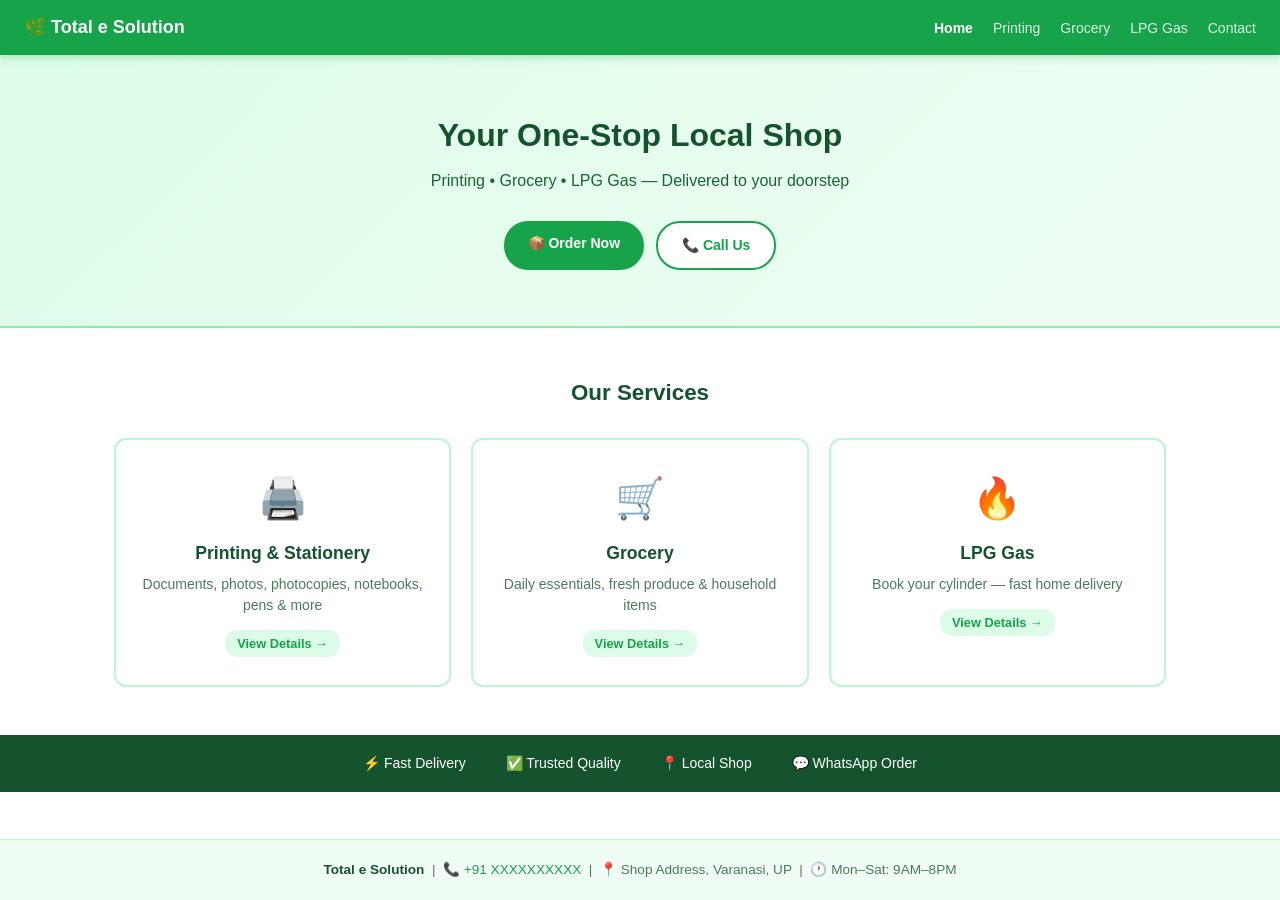
==== index.html @ ecdef3f8 "feat: initial Total e Solution website" ====
<!DOCTYPE html>
<html lang="en">
<head>
  <meta charset="UTF-8">
  <meta name="viewport" content="width=device-width, initial-scale=1.0">
  <title>Total e Solution — Printing, Grocery & LPG Gas | Varanasi</title>
  <link rel="stylesheet" href="css/style.css">
</head>
<body>
  <nav>
    <a href="index.html" class="nav-logo">🌿 Total e Solution</a>
    <button class="nav-toggle" onclick="toggleNav()" aria-label="Toggle menu" aria-expanded="false">
      <span></span><span></span><span></span>
    </button>
    <ul class="nav-links" id="nav-links">
      <li><a href="index.html" class="active" onclick="toggleNav()">Home</a></li>
      <li><a href="printing.html" onclick="toggleNav()">Printing</a></li>
      <li><a href="grocery.html" onclick="toggleNav()">Grocery</a></li>
      <li><a href="lpg.html" onclick="toggleNav()">LPG Gas</a></li>
      <li><a href="contact.html" onclick="toggleNav()">Contact</a></li>
    </ul>
  </nav>

  <section class="hero">
    <h1>Your One-Stop Local Shop</h1>
    <p>Printing • Grocery • LPG Gas — Delivered to your doorstep</p>
    <div class="cta-group">
      <a href="https://wa.me/91XXXXXXXXXX?text=Hi%2C+I+would+like+to+place+an+order" class="btn btn-primary" target="_blank" rel="noopener noreferrer">📦 Order Now</a>
      <a href="tel:+91XXXXXXXXXX" class="btn btn-secondary">📞 Call Us</a>
    </div>
  </section>

  <div class="section">
    <h2 class="section-title">Our Services</h2>
    <div class="cards-grid">
      <a href="printing.html" class="service-card">
        <div class="icon">🖨️</div>
        <h3>Printing &amp; Stationery</h3>
        <p>Documents, photos, photocopies, notebooks, pens &amp; more</p>
        <span class="card-link">View Details →</span>
      </a>
      <a href="grocery.html" class="service-card">
        <div class="icon">🛒</div>
        <h3>Grocery</h3>
        <p>Daily essentials, fresh produce &amp; household items</p>
        <span class="card-link">View Details →</span>
      </a>
      <a href="lpg.html" class="service-card">
        <div class="icon">🔥</div>
        <h3>LPG Gas</h3>
        <p>Book your cylinder — fast home delivery</p>
        <span class="card-link">View Details →</span>
      </a>
    </div>
  </div>

  <div class="trust-strip">
    <span>⚡ Fast Delivery</span>
    <span>✅ Trusted Quality</span>
    <span>📍 Local Shop</span>
    <span>💬 WhatsApp Order</span>
  </div>

  <footer>
    <strong>Total e Solution</strong> &nbsp;|&nbsp;
    📞 <a href="tel:+91XXXXXXXXXX">+91 XXXXXXXXXX</a> &nbsp;|&nbsp;
    📍 Shop Address, Varanasi, UP &nbsp;|&nbsp;
    🕐 Mon–Sat: 9AM–8PM
  </footer>

  <script>
    function toggleNav() {
      document.getElementById('nav-links').classList.toggle('open');
      const open = document.getElementById('nav-links').classList.contains('open');
      document.querySelector('.nav-toggle').setAttribute('aria-expanded', open);
    }
  </script>
</body>
</html>
---- css/style.css ----
* { box-sizing: border-box; margin: 0; padding: 0; }

:root {
  --green: #16a34a;
  --green-dark: #14532d;
  --green-mid: #166534;
  --green-light: #dcfce7;
  --green-bg: #f0fdf4;
  --green-border: #bbf7d0;
  --green-accent: #86efac;
  --text-muted: #4b7c5a;
  --white: #ffffff;
  --whatsapp: #25d366;
}

body {
  font-family: -apple-system, BlinkMacSystemFont, 'Segoe UI', sans-serif;
  background: var(--white);
  color: var(--green-dark);
  min-height: 100vh;
  display: flex;
  flex-direction: column;
  line-height: 1.5;
}

/* ── NAVBAR ── */
nav {
  background: var(--green);
  color: var(--white);
  padding: 14px 24px;
  display: flex;
  justify-content: space-between;
  align-items: center;
  position: sticky;
  top: 0;
  z-index: 100;
  box-shadow: 0 2px 8px rgba(22,163,74,0.3);
}

.nav-logo { font-weight: 800; font-size: 18px; text-decoration: none; color: var(--white); }

.nav-links { display: flex; gap: 20px; list-style: none; }
.nav-links a { color: var(--white); text-decoration: none; font-size: 14px; opacity: 0.85; transition: opacity 0.2s; }
.nav-links a:hover, .nav-links a.active { opacity: 1; font-weight: 600; }
.nav-links a:focus-visible { outline: 2px solid var(--white); outline-offset: 2px; }

.nav-toggle { display: none; flex-direction: column; gap: 5px; cursor: pointer; background: none; border: none; padding: 4px; }
.nav-toggle span { display: block; width: 22px; height: 2px; background: var(--white); border-radius: 2px; }

/* ── HERO ── */
.hero {
  background: linear-gradient(135deg, var(--green-light), var(--green-bg));
  padding: 56px 24px;
  text-align: center;
  border-bottom: 2px solid var(--green-accent);
}
.hero h1 { font-size: 2rem; font-weight: 800; color: var(--green-dark); margin-bottom: 10px; }
.hero p { font-size: 1rem; color: var(--green-mid); margin-bottom: 28px; }
.hero-icon { font-size: 3rem; margin-bottom: 12px; }

/* ── BUTTONS ── */
.btn {
  display: inline-block;
  padding: 12px 24px;
  border-radius: 24px;
  font-size: 14px;
  font-weight: 600;
  text-decoration: none;
  cursor: pointer;
  border: none;
  transition: transform 0.15s, box-shadow 0.15s;
}
.btn:hover { transform: translateY(-1px); box-shadow: 0 4px 12px rgba(0,0,0,0.15); }
.btn:focus-visible { outline: 2px solid var(--green); outline-offset: 3px; }
.btn-primary { background: var(--green); color: var(--white); }
.btn-secondary { background: var(--white); color: var(--green); border: 2px solid var(--green); }
.btn-whatsapp { background: var(--whatsapp); color: var(--white); width: 100%; text-align: center; font-size: 16px; padding: 14px; border-radius: 8px; }
.cta-group { display: flex; gap: 12px; justify-content: center; flex-wrap: wrap; }

/* ── LAYOUT ── */
.section { padding: 48px 24px; max-width: 1100px; margin: 0 auto; width: 100%; }
.section-title { font-size: 1.4rem; font-weight: 700; color: var(--green-dark); text-align: center; margin-bottom: 28px; }

/* ── SERVICE CARDS ── */
.cards-grid { display: grid; grid-template-columns: repeat(auto-fit, minmax(250px, 1fr)); gap: 20px; }
.service-card {
  background: var(--white);
  border: 2px solid var(--green-border);
  border-radius: 12px;
  padding: 28px 20px;
  text-align: center;
  text-decoration: none;
  color: inherit;
  transition: border-color 0.2s, transform 0.2s, box-shadow 0.2s;
}
.service-card:hover { border-color: var(--green); transform: translateY(-3px); box-shadow: 0 6px 20px rgba(22,163,74,0.15); }
.service-card .icon { font-size: 2.5rem; margin-bottom: 12px; }
.service-card h3 { font-size: 1.1rem; font-weight: 700; color: var(--green-dark); margin-bottom: 8px; }
.service-card p { font-size: 0.875rem; color: var(--text-muted); margin-bottom: 14px; }
.service-card .card-link { display: inline-block; background: var(--green-light); color: var(--green); font-size: 0.8rem; font-weight: 600; padding: 4px 12px; border-radius: 12px; }

/* ── TRUST STRIP ── */
.trust-strip { background: var(--green-dark); color: var(--white); padding: 18px 24px; display: flex; justify-content: center; gap: 40px; flex-wrap: wrap; font-size: 0.875rem; font-weight: 500; }

/* ── OFFER LIST ── */
.offer-list { display: flex; flex-direction: column; gap: 10px; margin-bottom: 32px; }
.offer-item { background: var(--green-bg); border-left: 4px solid var(--green); padding: 10px 14px; border-radius: 0 6px 6px 0; font-size: 0.9rem; color: var(--green-dark); }

/* ── ORDER FORM ── */
.order-form-box { background: var(--green-light); border: 2px solid var(--green-accent); border-radius: 12px; padding: 24px; max-width: 480px; margin: 0 auto; }
.order-form-box h3 { font-size: 1.1rem; font-weight: 700; color: var(--green-dark); margin-bottom: 16px; }
.form-group { margin-bottom: 14px; }
.form-group label { display: block; font-size: 0.8rem; font-weight: 600; color: var(--green-mid); margin-bottom: 4px; text-transform: uppercase; letter-spacing: 0.05em; }
.form-group input, .form-group textarea { width: 100%; padding: 10px 12px; border: 1.5px solid var(--green-border); border-radius: 6px; font-size: 0.9rem; font-family: inherit; background: var(--white); color: var(--green-dark); transition: border-color 0.2s; }
.form-group input:focus, .form-group textarea:focus { outline: 2px solid var(--green); outline-offset: 2px; border-color: var(--green); }
.form-group textarea { resize: vertical; min-height: 80px; }

/* ── CONTACT PAGE ── */
.contact-cards { display: flex; flex-direction: column; gap: 14px; margin-bottom: 28px; }
.contact-card { background: var(--green-bg); border: 1.5px solid var(--green-border); border-radius: 10px; padding: 16px 20px; display: flex; align-items: flex-start; gap: 14px; }
.contact-card .contact-icon { font-size: 1.8rem; flex-shrink: 0; }
.contact-card h4 { font-size: 0.85rem; font-weight: 700; color: var(--green-dark); margin-bottom: 4px; text-transform: uppercase; letter-spacing: 0.04em; }
.contact-card p { font-size: 0.9rem; color: var(--text-muted); line-height: 1.5; }
.map-container { border-radius: 10px; overflow: hidden; border: 2px solid var(--green-border); }
.map-container iframe { width: 100%; height: 300px; display: block; border: none; }

/* ── FOOTER ── */
footer { background: var(--green-bg); border-top: 1px solid var(--green-border); padding: 20px 24px; text-align: center; font-size: 0.85rem; color: var(--text-muted); margin-top: auto; }
footer strong { color: var(--green-dark); }
footer a { color: var(--green); text-decoration: none; }

/* ── RESPONSIVE ── */
@media (max-width: 640px) {
  .nav-links { display: none; flex-direction: column; gap: 12px; position: absolute; top: 100%; left: 0; right: 0; background: var(--green); padding: 16px 24px; box-shadow: 0 4px 12px rgba(0,0,0,0.2); }
  .nav-links.open { display: flex; }
  .nav-toggle { display: flex; }
  nav { position: relative; }
  .hero { padding: 36px 16px; }
  .section { padding: 32px 16px; }
  .hero h1 { font-size: 1.5rem; }
  .trust-strip { gap: 20px; }
}
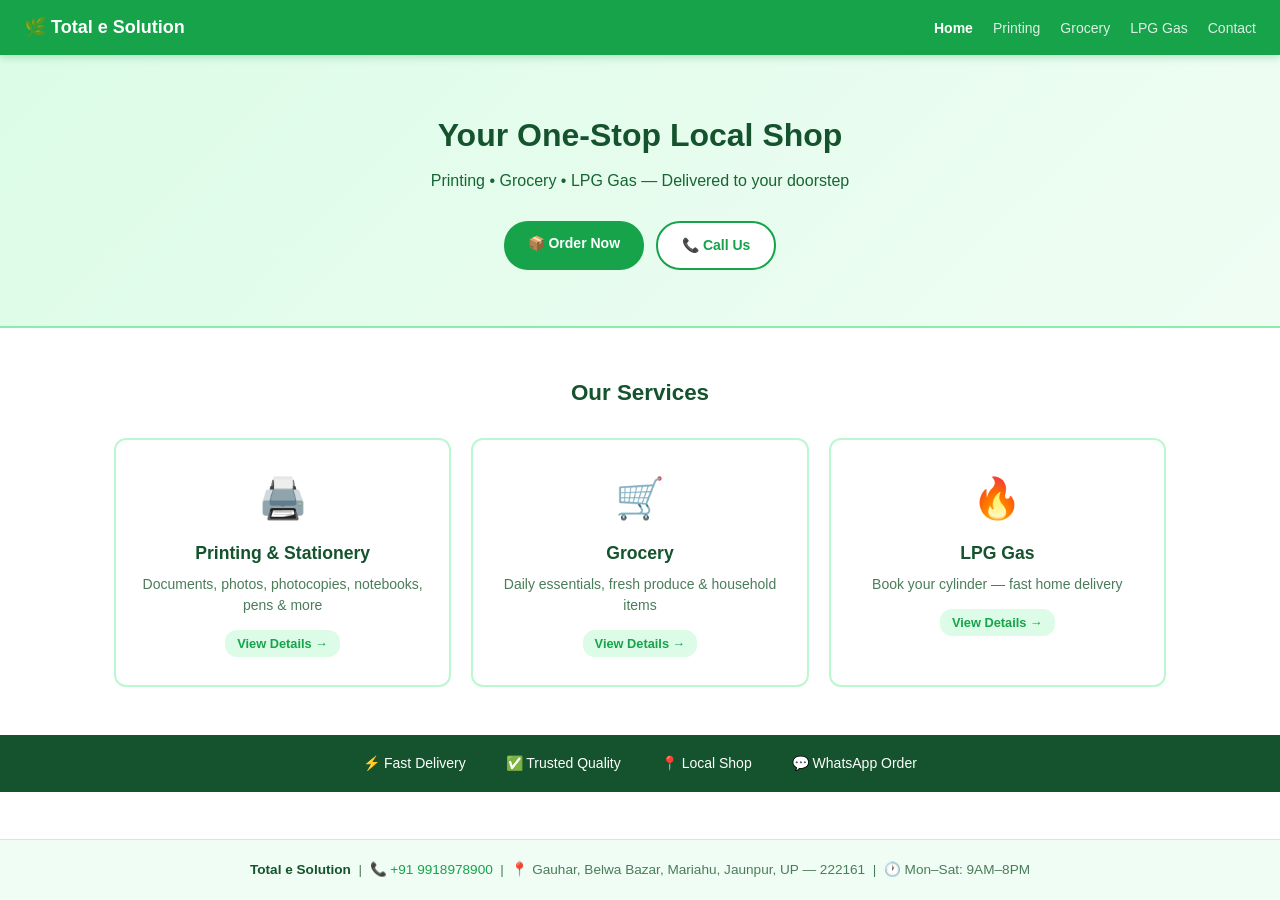
==== commit e99ab757: "feat: update phone number and address Phone: +91 9918978900 (replaces placeholder) Address: Gauhar, " ====
--- a/index.html
+++ b/index.html
@@ -25,8 +25,8 @@
     <h1>Your One-Stop Local Shop</h1>
     <p>Printing • Grocery • LPG Gas — Delivered to your doorstep</p>
     <div class="cta-group">
-      <a href="https://wa.me/91XXXXXXXXXX?text=Hi%2C+I+would+like+to+place+an+order" class="btn btn-primary" target="_blank" rel="noopener noreferrer">📦 Order Now</a>
-      <a href="tel:+91XXXXXXXXXX" class="btn btn-secondary">📞 Call Us</a>
+      <a href="https://wa.me/919918978900?text=Hi%2C+I+would+like+to+place+an+order" class="btn btn-primary" target="_blank" rel="noopener noreferrer">📦 Order Now</a>
+      <a href="tel:+919918978900" class="btn btn-secondary">📞 Call Us</a>
     </div>
   </section>
 
@@ -63,8 +63,8 @@
 
   <footer>
     <strong>Total e Solution</strong> &nbsp;|&nbsp;
-    📞 <a href="tel:+91XXXXXXXXXX">+91 XXXXXXXXXX</a> &nbsp;|&nbsp;
-    📍 Shop Address, Varanasi, UP &nbsp;|&nbsp;
+    📞 <a href="tel:+919918978900">+91 9918978900</a> &nbsp;|&nbsp;
+    📍 Gauhar, Belwa Bazar, Mariahu, Jaunpur, UP — 222161 &nbsp;|&nbsp;
     🕐 Mon–Sat: 9AM–8PM
   </footer>
 
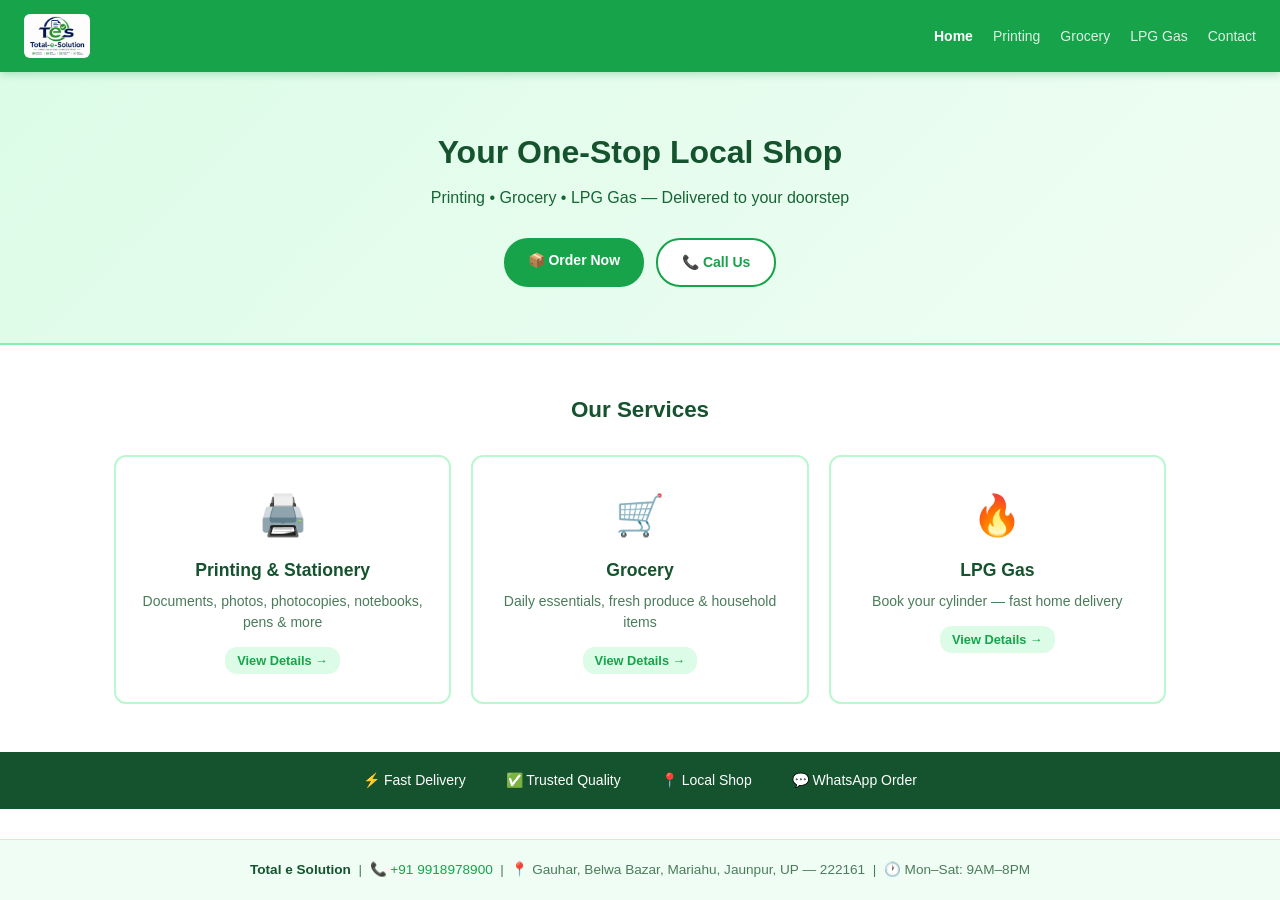
==== commit 7492423d: "feat: add TeS logo to navbar on all pages" ====
--- a/index.html
+++ b/index.html
@@ -8,7 +8,7 @@
 </head>
 <body>
   <nav>
-    <a href="index.html" class="nav-logo">🌿 Total e Solution</a>
+    <a href="index.html" class="nav-logo"><img src="assets/logo.png" alt="Total e Solution" height="44"></a>
     <button class="nav-toggle" onclick="toggleNav()" aria-label="Toggle menu" aria-expanded="false">
       <span></span><span></span><span></span>
     </button>
--- a/css/style.css
+++ b/css/style.css
@@ -37,7 +37,8 @@
   box-shadow: 0 2px 8px rgba(22,163,74,0.3);
 }
 
-.nav-logo { font-weight: 800; font-size: 18px; text-decoration: none; color: var(--white); }
+.nav-logo { text-decoration: none; display: flex; align-items: center; }
+.nav-logo img { height: 44px; width: auto; display: block; border-radius: 6px; }
 
 .nav-links { display: flex; gap: 20px; list-style: none; }
 .nav-links a { color: var(--white); text-decoration: none; font-size: 14px; opacity: 0.85; transition: opacity 0.2s; }
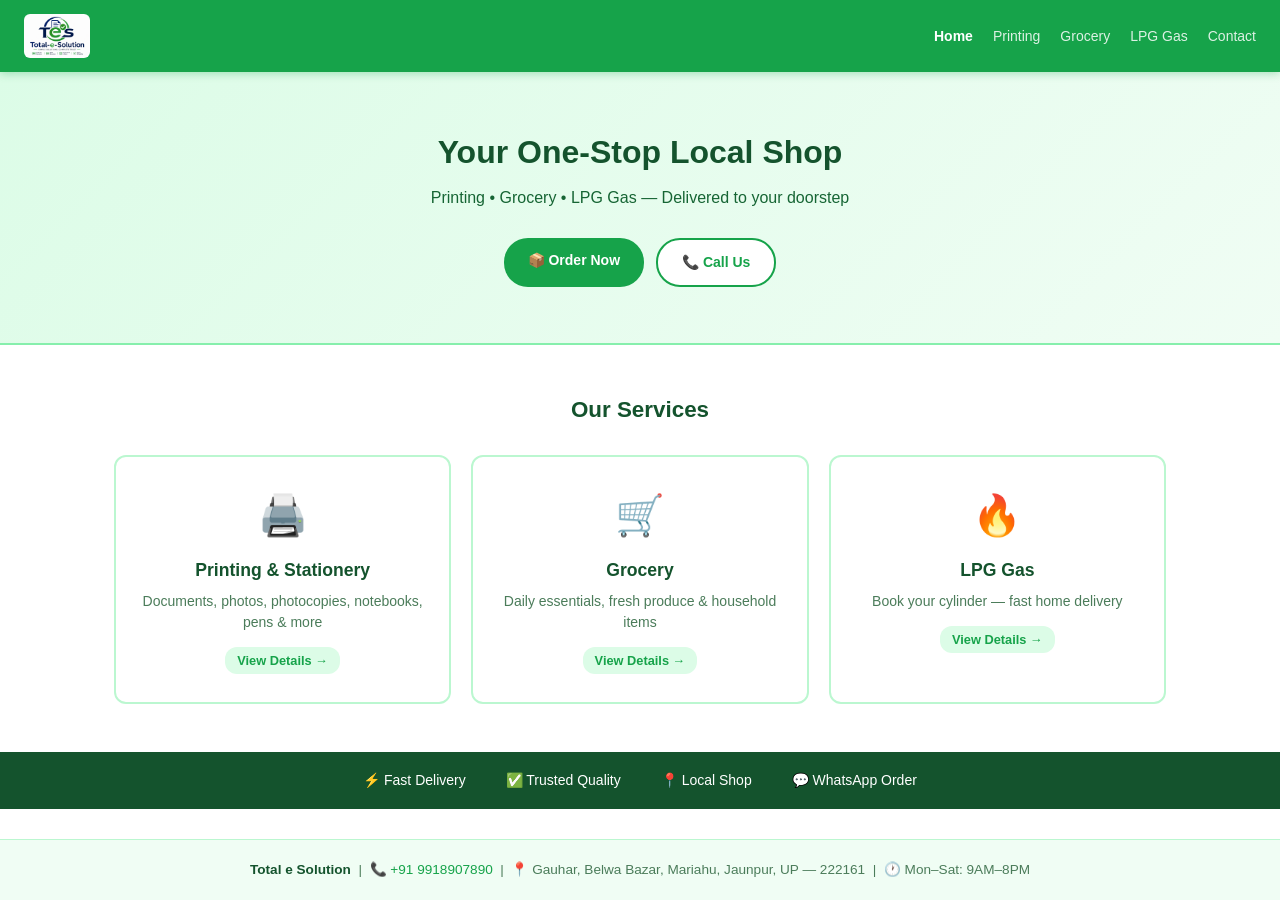
==== commit d0e82813: "fix: correct phone number to 9918907890" ====
--- a/index.html
+++ b/index.html
@@ -25,8 +25,8 @@
     <h1>Your One-Stop Local Shop</h1>
     <p>Printing • Grocery • LPG Gas — Delivered to your doorstep</p>
     <div class="cta-group">
-      <a href="https://wa.me/919918978900?text=Hi%2C+I+would+like+to+place+an+order" class="btn btn-primary" target="_blank" rel="noopener noreferrer">📦 Order Now</a>
-      <a href="tel:+919918978900" class="btn btn-secondary">📞 Call Us</a>
+      <a href="https://wa.me/919918907890?text=Hi%2C+I+would+like+to+place+an+order" class="btn btn-primary" target="_blank" rel="noopener noreferrer">📦 Order Now</a>
+      <a href="tel:+919918907890" class="btn btn-secondary">📞 Call Us</a>
     </div>
   </section>
 
@@ -63,7 +63,7 @@
 
   <footer>
     <strong>Total e Solution</strong> &nbsp;|&nbsp;
-    📞 <a href="tel:+919918978900">+91 9918978900</a> &nbsp;|&nbsp;
+    📞 <a href="tel:+919918907890">+91 9918907890</a> &nbsp;|&nbsp;
     📍 Gauhar, Belwa Bazar, Mariahu, Jaunpur, UP — 222161 &nbsp;|&nbsp;
     🕐 Mon–Sat: 9AM–8PM
   </footer>
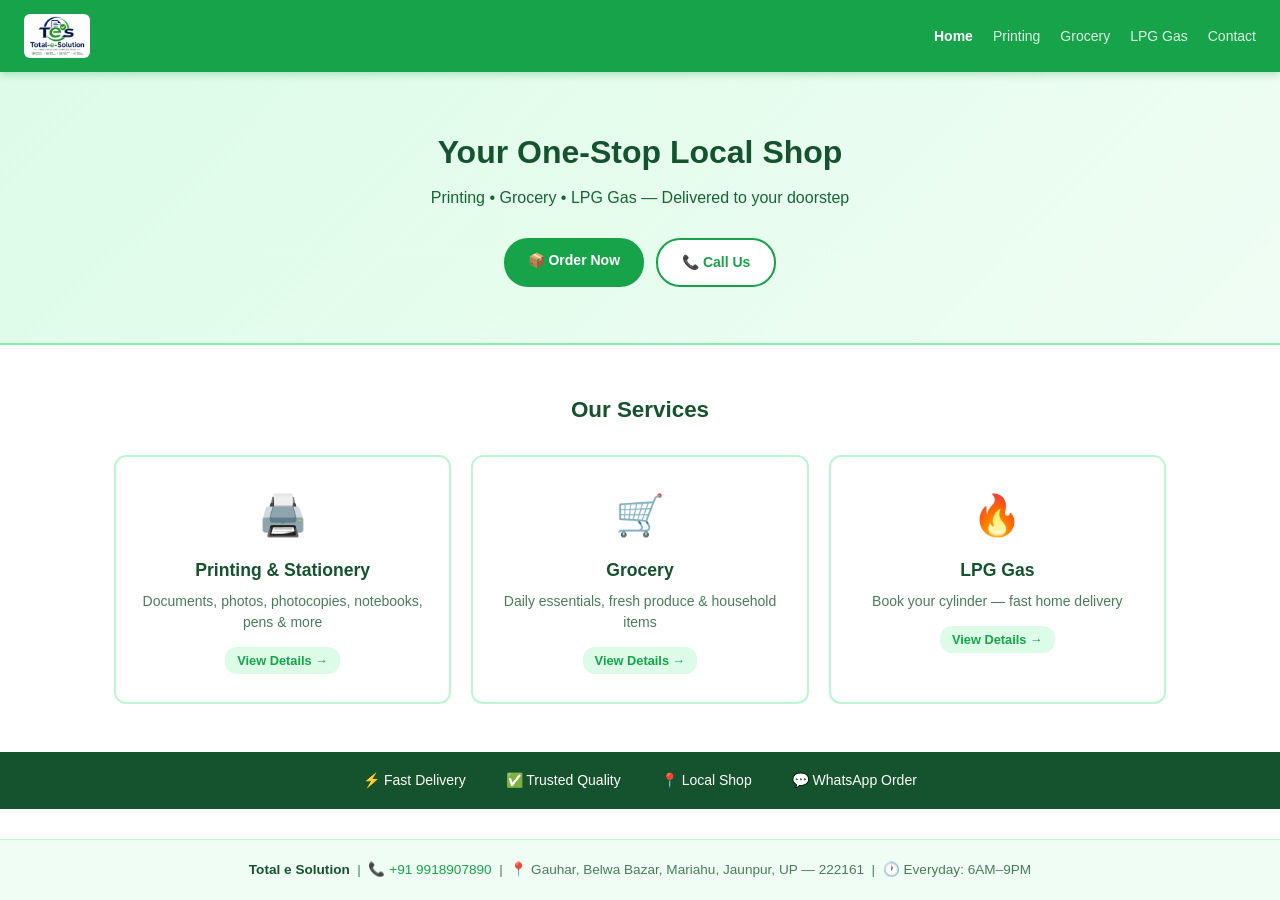
==== commit 9b5ea2d6: "fix: update hours to everyday 6AM-9PM" ====
--- a/index.html
+++ b/index.html
@@ -65,7 +65,7 @@
     <strong>Total e Solution</strong> &nbsp;|&nbsp;
     📞 <a href="tel:+919918907890">+91 9918907890</a> &nbsp;|&nbsp;
     📍 Gauhar, Belwa Bazar, Mariahu, Jaunpur, UP — 222161 &nbsp;|&nbsp;
-    🕐 Mon–Sat: 9AM–8PM
+    🕐 Everyday: 6AM–9PM
   </footer>
 
   <script>
